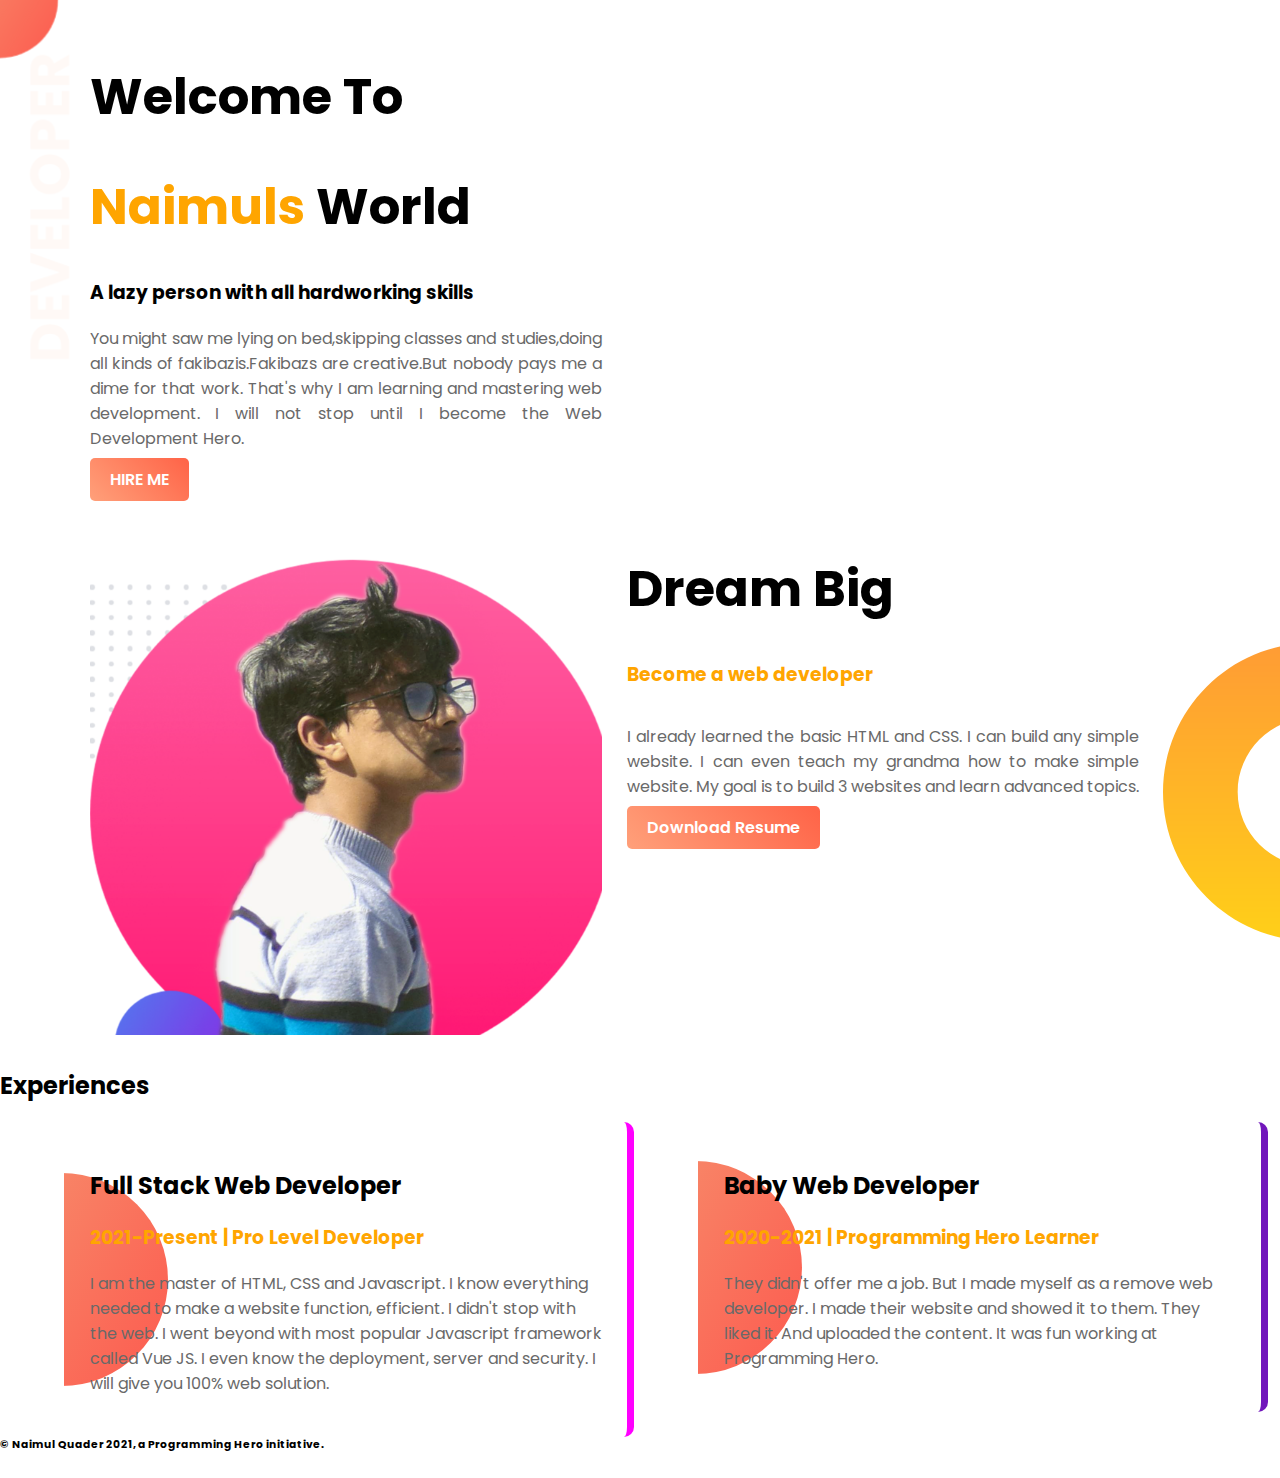
==== index.html @ 0023ef9d "my first portfolio" ====
<!DOCTYPE html>
<html lang="en">
<head>
    <meta charset="UTF-8">
    <meta name="viewport" content="width=device-width, initial-scale=1.0">
    <title>Naimul the baby_web_developer</title>
    <link rel="stylesheet" href="style.css"> 
    <link rel="preconnect" href="https://fonts.gstatic.com">
    <link href="https://fonts.googleapis.com/css2?family=Poppins:wght@500&display=swap" rel="stylesheet">   
</head>
<body>
    <section class="top">
        <div class="pwidth">
        <h1>Welcome To </h1>
        <h1> <span class="name-color">Naimuls</span> World</h1>
        <h3>A lazy person with all hardworking skills</h3>
        <p class="p">You might saw me lying on bed,skipping classes and studies,doing all kinds of fakibazis.Fakibazs are creative.But nobody pays me a dime for that work. That's why I am learning and mastering web development. I will not stop until I become the Web Development Hero.</p>
        <a target="_blank" href="https://www.linkedin.com/in/g-m-naimul-b15667177/" class="link">HIRE ME</a>
        </div>
        <div class="pwidth">
            <img src="images/profile.png" alt="">
        </div>
    </section>
    <section class="dream">
        
        <div class="pwidth">
            <img src="images/2nd.png" alt="">
        
         </div>

        <div class=""pwidth>
            <h1>Dream Big</h1>
            <h3 class="name-color"> Become a web developer</h3>
            <p class="next"> I already learned the basic HTML and CSS. I can build any simple website. I can even teach my grandma how to make simple website. My goal is to build 3 websites and learn advanced topics.</p>
            <a target="_blank" href="https://www.linkedin.com/in/g-m-naimul-b15667177/" class="link">Download Resume</a>
        </div>
</section>
<section>
    <h2>Experiences</h2>
    <div id= "full-stack" class="pwidth single-exp">
        <h2>Full Stack Web Developer</h2>
        <h3 class="name-color"> 2021-Present | Pro Level Developer</h3>
        <p class="lp">I am the master of HTML, CSS and Javascript. I know everything needed to make a website function, efficient. I didn't stop with the web. I went beyond with most popular Javascript framework called Vue JS. I even know the deployment, server and security. I will give you 100% web solution.</p>
    </div>
    <div id="Baby-Dev" class="pwidth single-exp">
        <h2>Baby Web Developer</h2>
        <h3 class="name-color">2020-2021 | Programming Hero Learner</h3>
        <p class="lp">They didn't offer me a job. But I made myself as a remove web developer. I made their website and showed it to them. They liked it. And uploaded the content. It was fun working at Programming Hero.</p>
    </div>
</section>

<section class="last">
    <div>
        <h6>© Naimul Quader 2021, a Programming Hero initiative.<h6>
   </div>
</section>

</body>
</html>
---- style.css ----
body{

    margin: 0px;
    font-family: 'Poppins', sans-serif;
}
h1{

    font-size: 50px;
}
.name-color
{

    color: orange;
}
.pwidth
{
    width: 40%;
    float: left; 
    margin-left: 5%;
    padding: 2%; 
}
.p{
    text-align: justify;
}
.pwidth img{
    width: 100%;
}
.top{
    background-image: url("images/top-banner.png");
    background-repeat: no-repeat;
}
.top
{
    height: 500px;
}
.link
{
    text-decoration: none;
    background-image: linear-gradient(45deg, lightSalmon, Tomato);
    padding: 10px 20px; 
    border-radius: 5px;
    color: white;
    font-weight: 600;
}
.dream
{
    float:right
}
p{
    color: dimgray;
}
.dream{
    background-image: url(images/dream-bg.png);
    background-repeat:no-repeat;
    background-position: right;
} 
.next
{
    width: 40%;
    float: left; 
    margin-right: 5%;
    text-align: justify;
     
}
.exp2{
    color: firebrick;
}
.single-exp{
    box-shadow: 10px 10px 40px gray);
    border-radius: 10px;
    height: 80%;
    
}
.single-exp{
    background-image: url("images/exp-bg.png");
    background-repeat: no-repeat;
    background-position:left;
}
#full-stack
{
    border-right: 7px solid;
    border-right-color: fuchsia;
}
#Baby-Dev
{
    border-right: 7px solid;
    border-right-color: rgb(113, 22, 187);
}

h6{
    width: 50%;
}
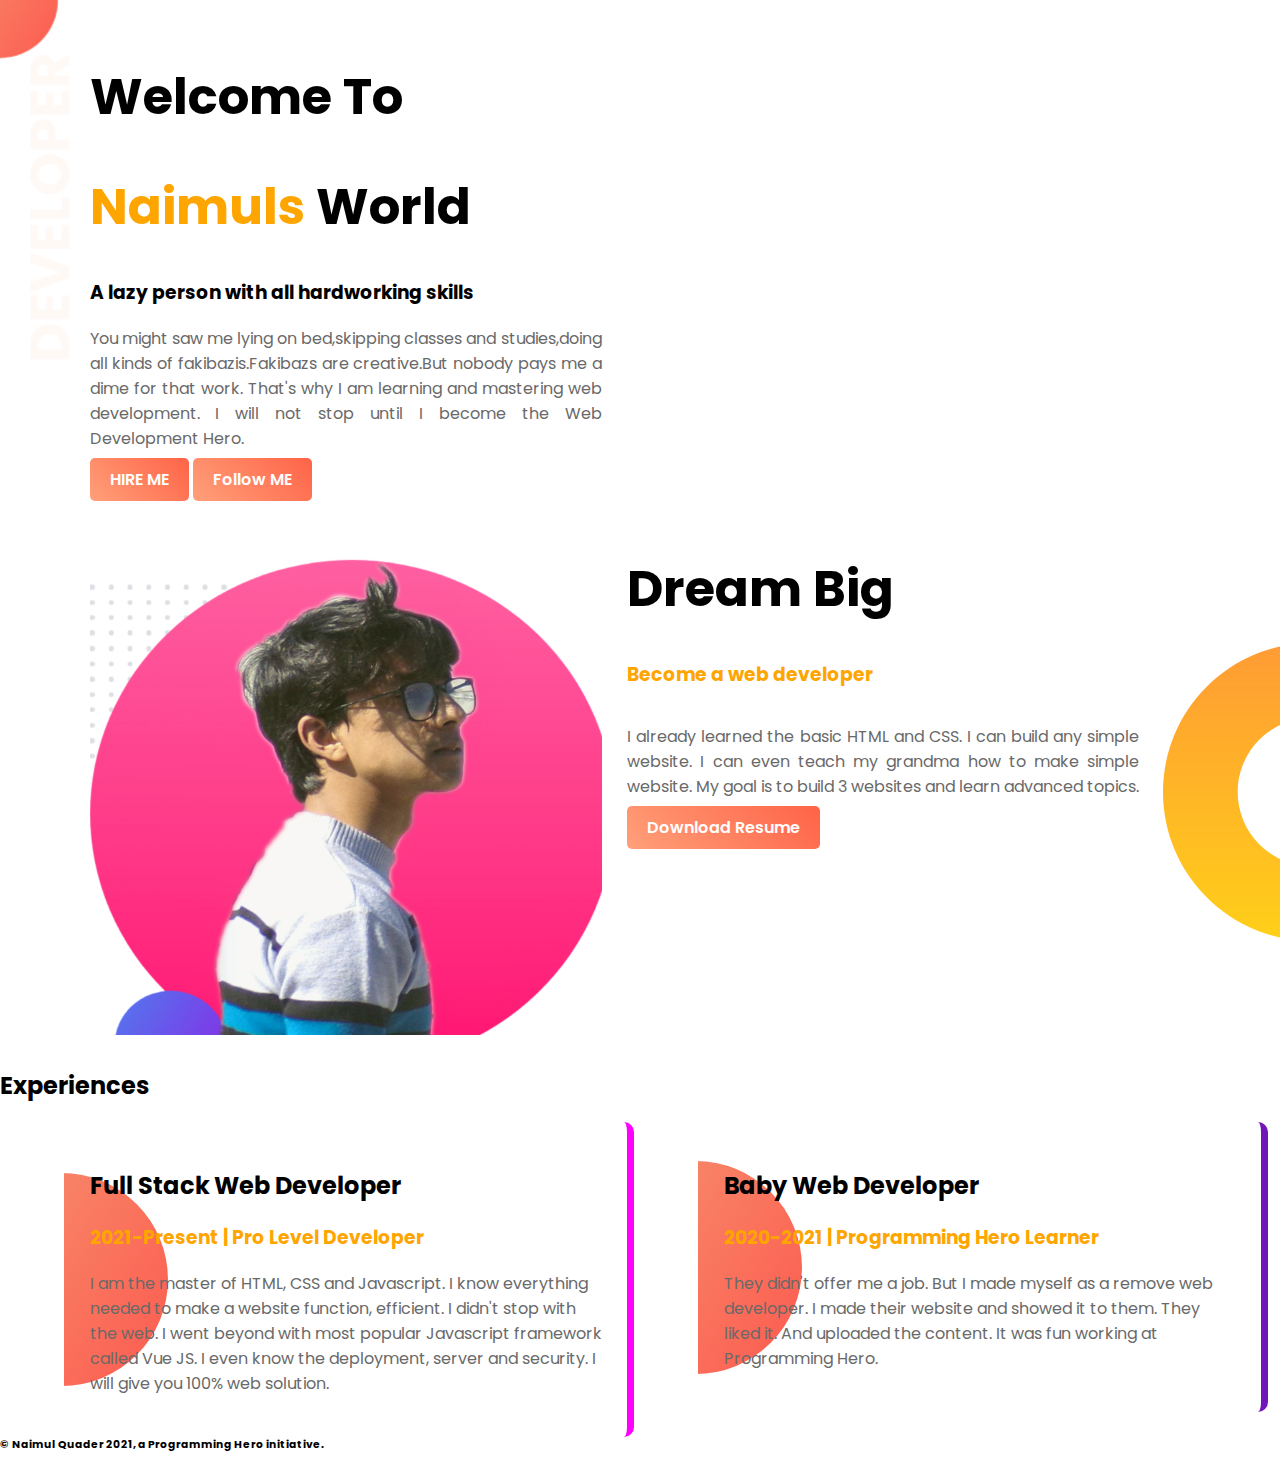
==== commit f9f6769a: "Update index.html" ====
--- a/index.html
+++ b/index.html
@@ -16,6 +16,7 @@
         <h3>A lazy person with all hardworking skills</h3>
         <p class="p">You might saw me lying on bed,skipping classes and studies,doing all kinds of fakibazis.Fakibazs are creative.But nobody pays me a dime for that work. That's why I am learning and mastering web development. I will not stop until I become the Web Development Hero.</p>
         <a target="_blank" href="https://www.linkedin.com/in/g-m-naimul-b15667177/" class="link">HIRE ME</a>
+            <a target="_blank" href="https://www.facebook.com/gm.naimul/" class="link">Follow ME</a>
         </div>
         <div class="pwidth">
             <img src="images/profile.png" alt="">
@@ -56,4 +57,4 @@
 </section>
 
 </body>
-</html>+</html>
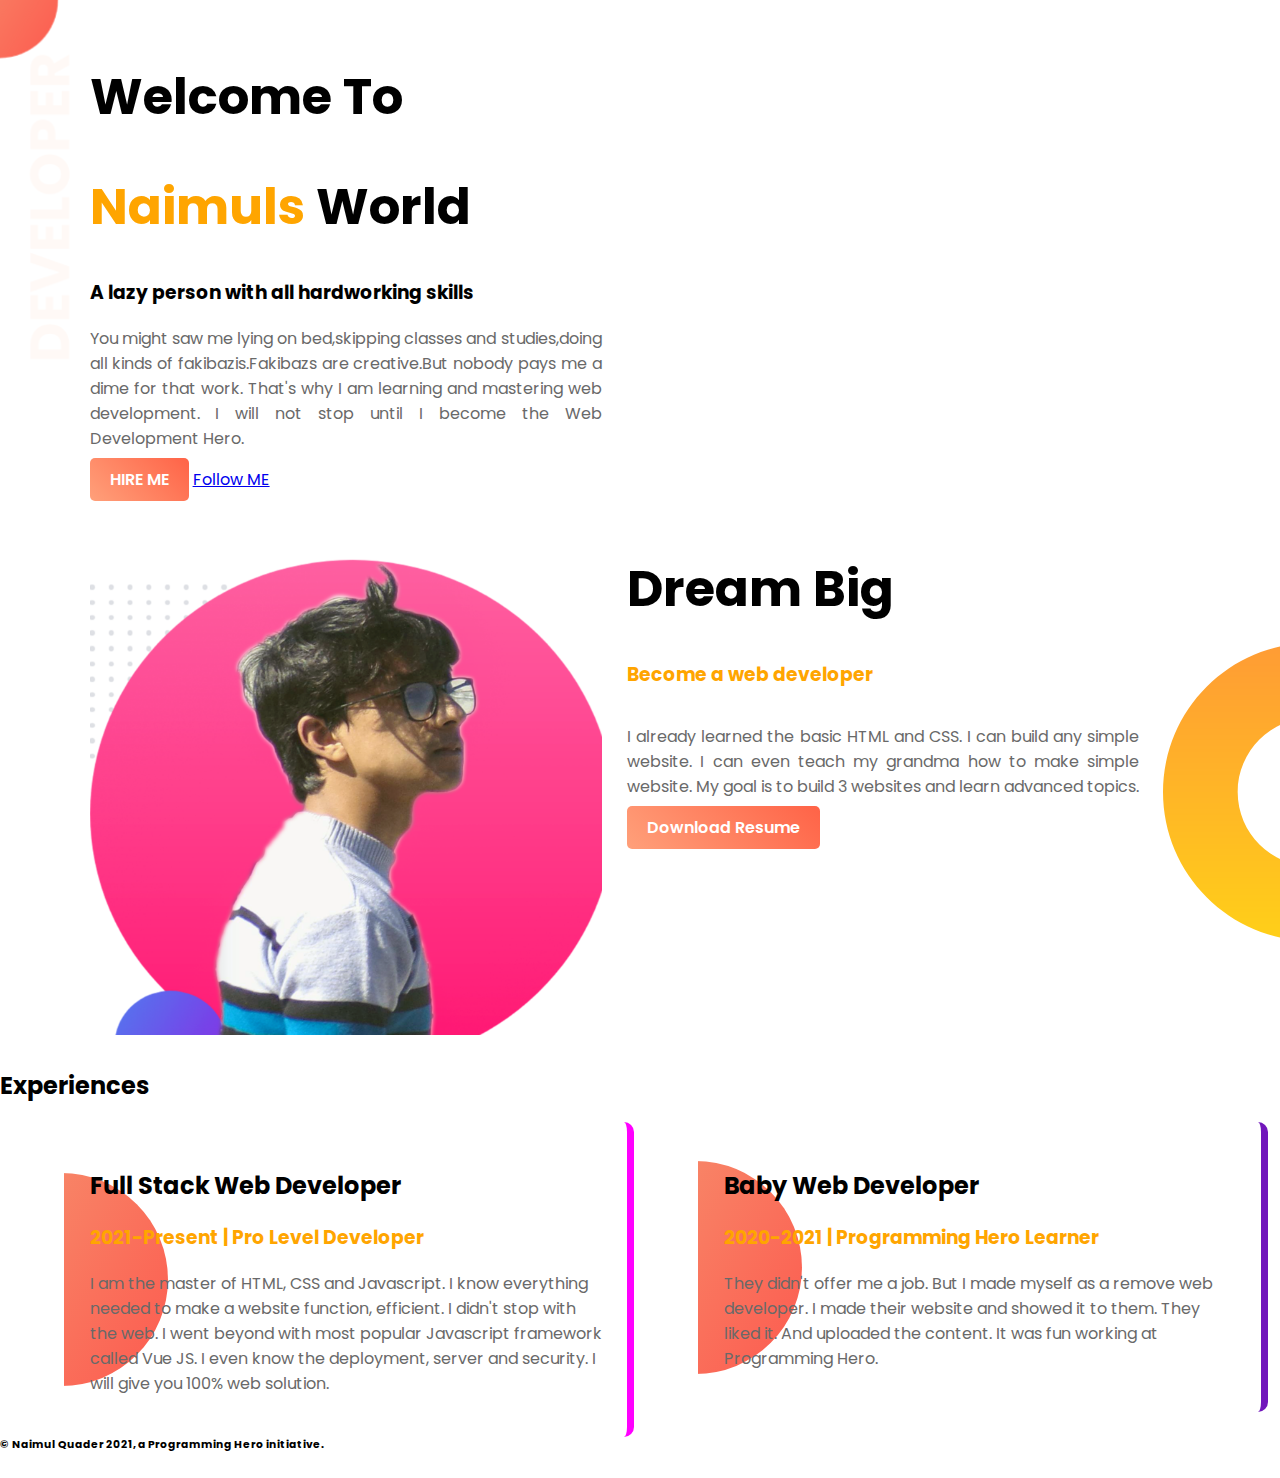
==== commit aef86912: "Update index.html" ====
--- a/index.html
+++ b/index.html
@@ -16,7 +16,7 @@
         <h3>A lazy person with all hardworking skills</h3>
         <p class="p">You might saw me lying on bed,skipping classes and studies,doing all kinds of fakibazis.Fakibazs are creative.But nobody pays me a dime for that work. That's why I am learning and mastering web development. I will not stop until I become the Web Development Hero.</p>
         <a target="_blank" href="https://www.linkedin.com/in/g-m-naimul-b15667177/" class="link">HIRE ME</a>
-            <a target="_blank" href="https://www.facebook.com/gm.naimul/" class="link">Follow ME</a>
+            <a target="_blank" href="https://www.facebook.com/gm.naimul/" class="link1">Follow ME</a>
         </div>
         <div class="pwidth">
             <img src="images/profile.png" alt="">
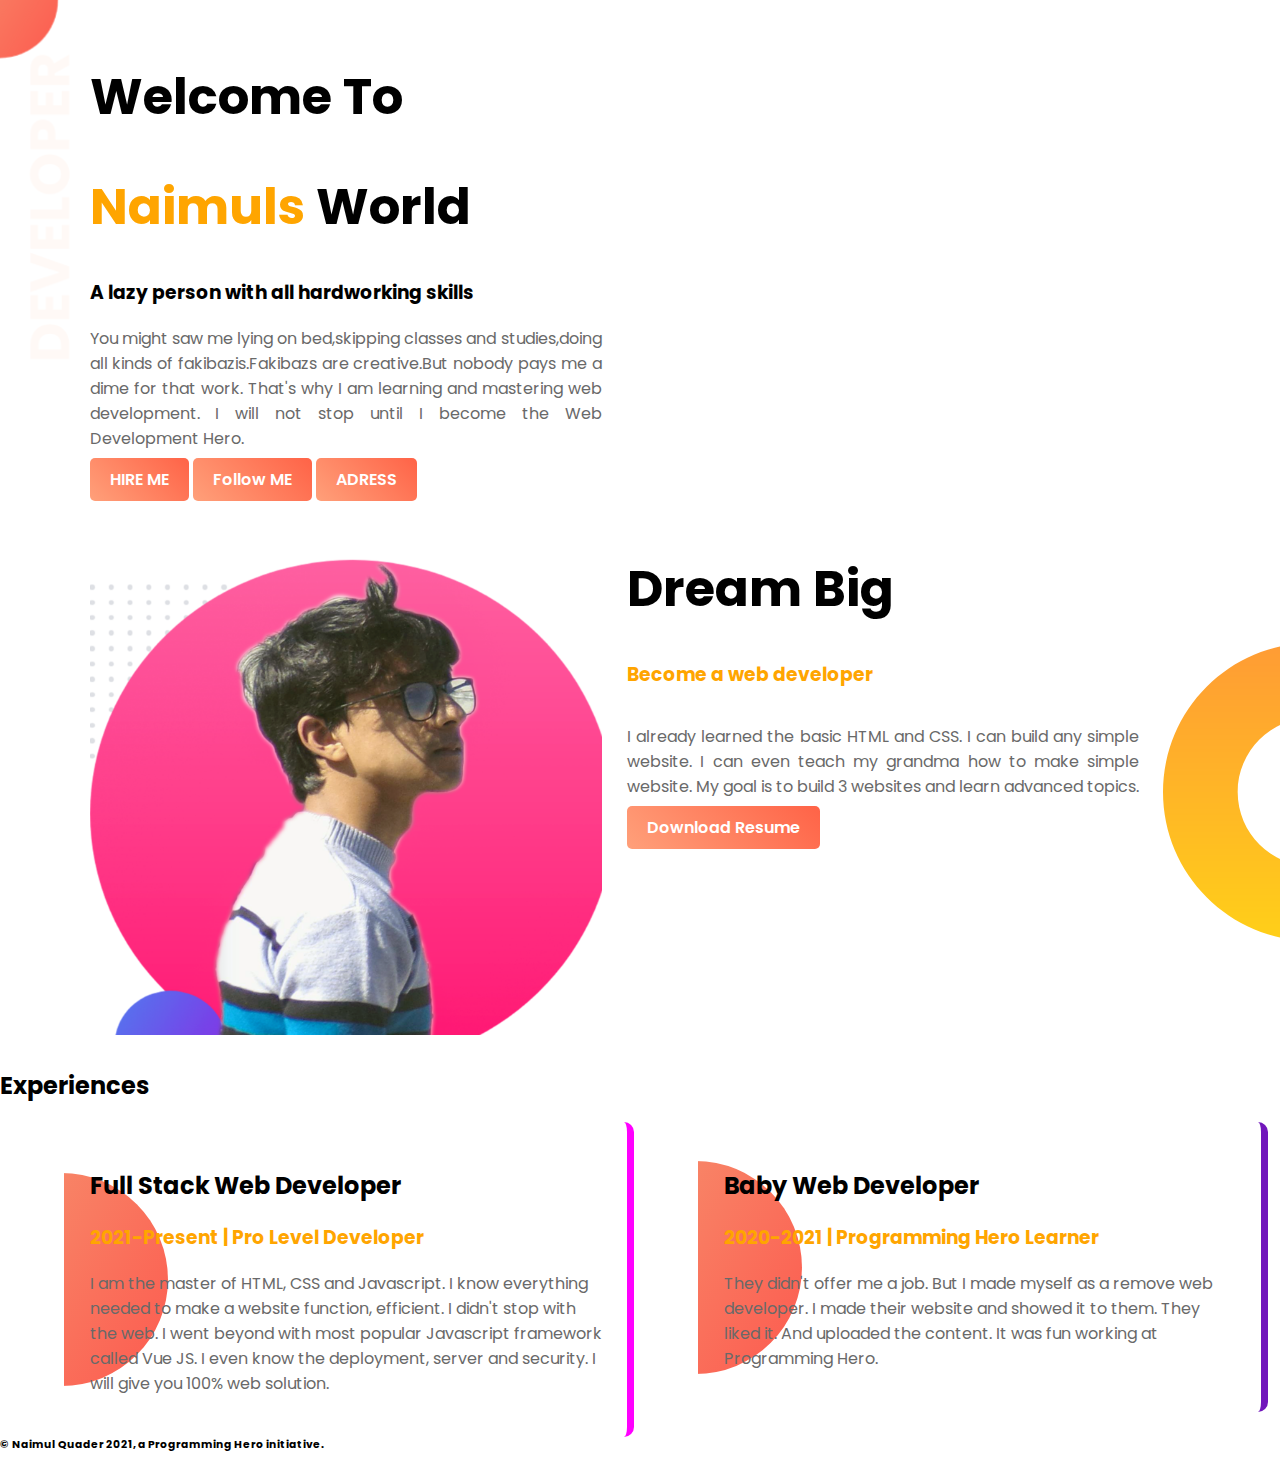
==== commit 7858188e: "Update index.html" ====
--- a/index.html
+++ b/index.html
@@ -16,7 +16,9 @@
         <h3>A lazy person with all hardworking skills</h3>
         <p class="p">You might saw me lying on bed,skipping classes and studies,doing all kinds of fakibazis.Fakibazs are creative.But nobody pays me a dime for that work. That's why I am learning and mastering web development. I will not stop until I become the Web Development Hero.</p>
         <a target="_blank" href="https://www.linkedin.com/in/g-m-naimul-b15667177/" class="link">HIRE ME</a>
-            <a target="_blank" href="https://www.facebook.com/gm.naimul/" class="link1">Follow ME</a>
+            <a target="_blank" href="https://www.facebook.com/gm.naimul/" class="link">Follow ME</a>
+             <a target="_blank" href="Adress.html" class= "link">ADRESS</a>
+            
         </div>
         <div class="pwidth">
             <img src="images/profile.png" alt="">
--- a/style.css
+++ b/style.css
@@ -42,7 +42,26 @@
     border-radius: 5px;
     color: white;
     font-weight: 600;
+    
+   
 }
+.link1
+{   
+    text-decoration: none;
+    background-image: linear-gradient(45deg, white, blue);
+    padding: 10px 20px; 
+    border-radius: 5px;
+    color: white;
+    font-weight: 600;
+
+
+
+
+
+
+}
+
+
 .dream
 {
     float:right
@@ -90,4 +109,4 @@
 
 h6{
     width: 50%;
-}+}
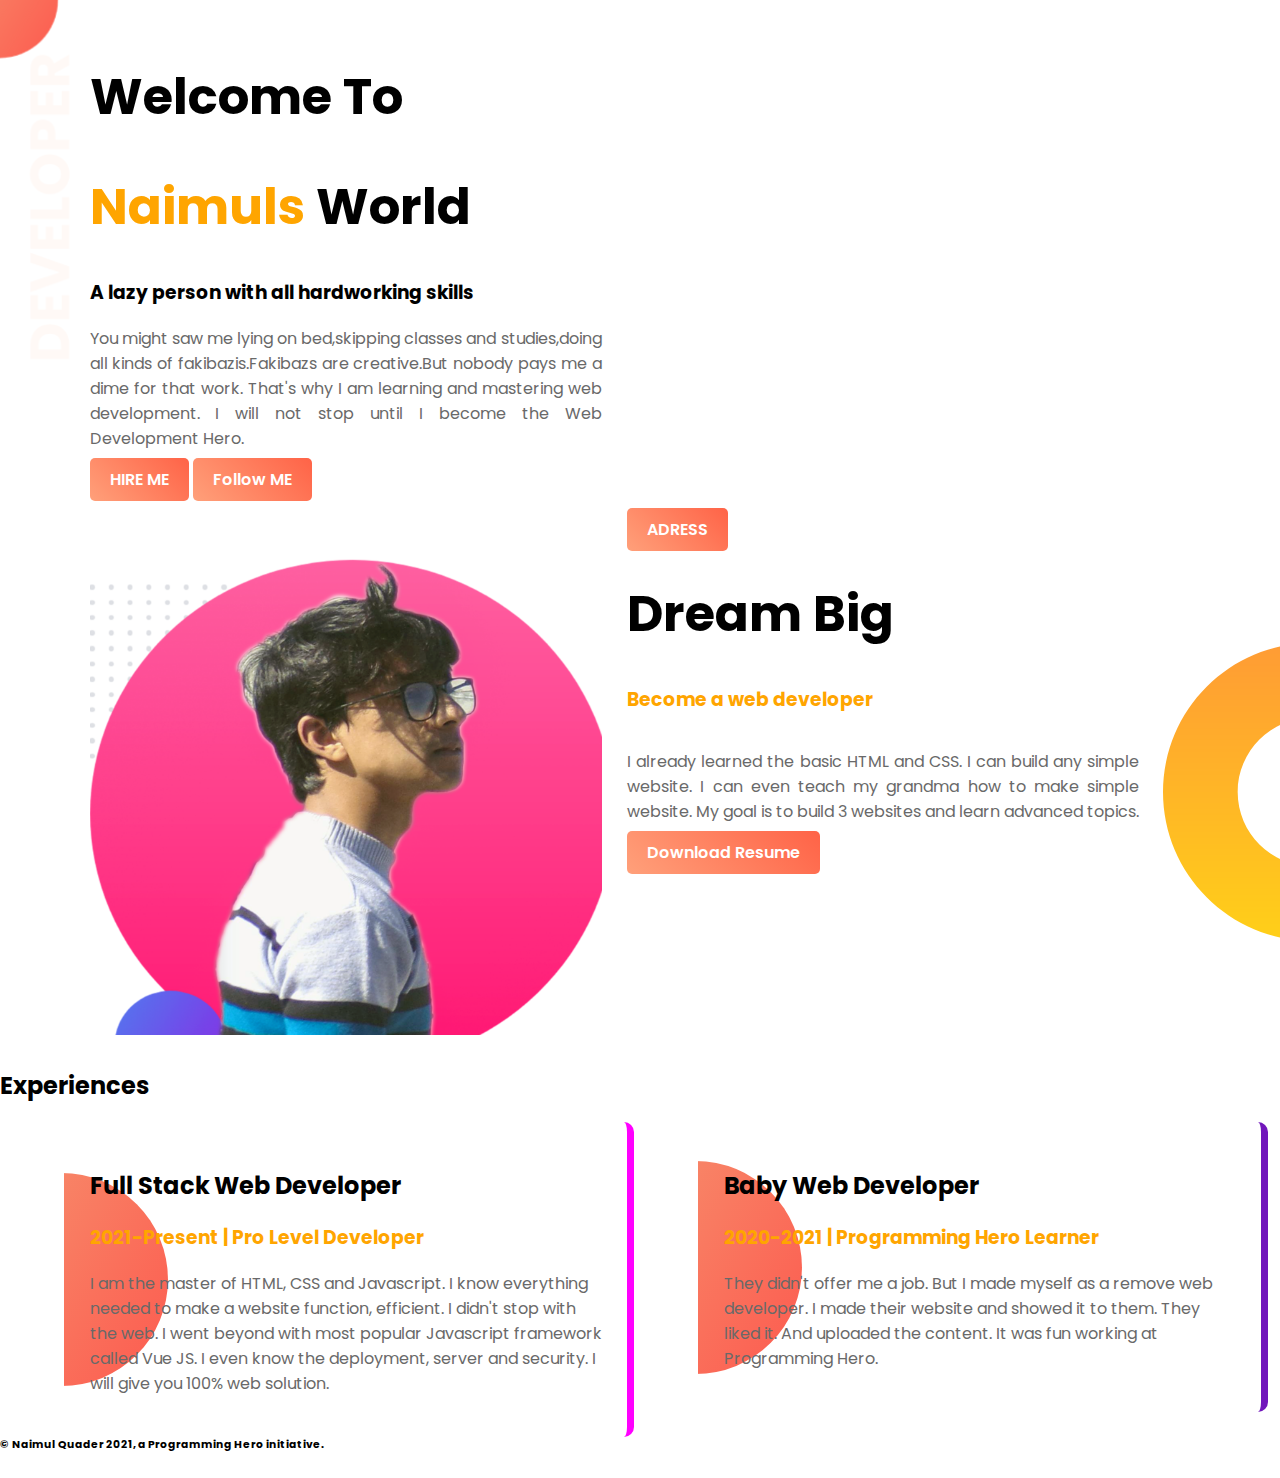
==== commit 563404b0: "Update index.html" ====
--- a/index.html
+++ b/index.html
@@ -17,7 +17,7 @@
         <p class="p">You might saw me lying on bed,skipping classes and studies,doing all kinds of fakibazis.Fakibazs are creative.But nobody pays me a dime for that work. That's why I am learning and mastering web development. I will not stop until I become the Web Development Hero.</p>
         <a target="_blank" href="https://www.linkedin.com/in/g-m-naimul-b15667177/" class="link">HIRE ME</a>
             <a target="_blank" href="https://www.facebook.com/gm.naimul/" class="link">Follow ME</a>
-             <a target="_blank" href="Adress.html" class= "link">ADRESS</a>
+            
             
         </div>
         <div class="pwidth">
@@ -32,6 +32,7 @@
          </div>
 
         <div class=""pwidth>
+             <a target="_blank" href="Adress.html" class= "link">ADRESS</a>
             <h1>Dream Big</h1>
             <h3 class="name-color"> Become a web developer</h3>
             <p class="next"> I already learned the basic HTML and CSS. I can build any simple website. I can even teach my grandma how to make simple website. My goal is to build 3 websites and learn advanced topics.</p>
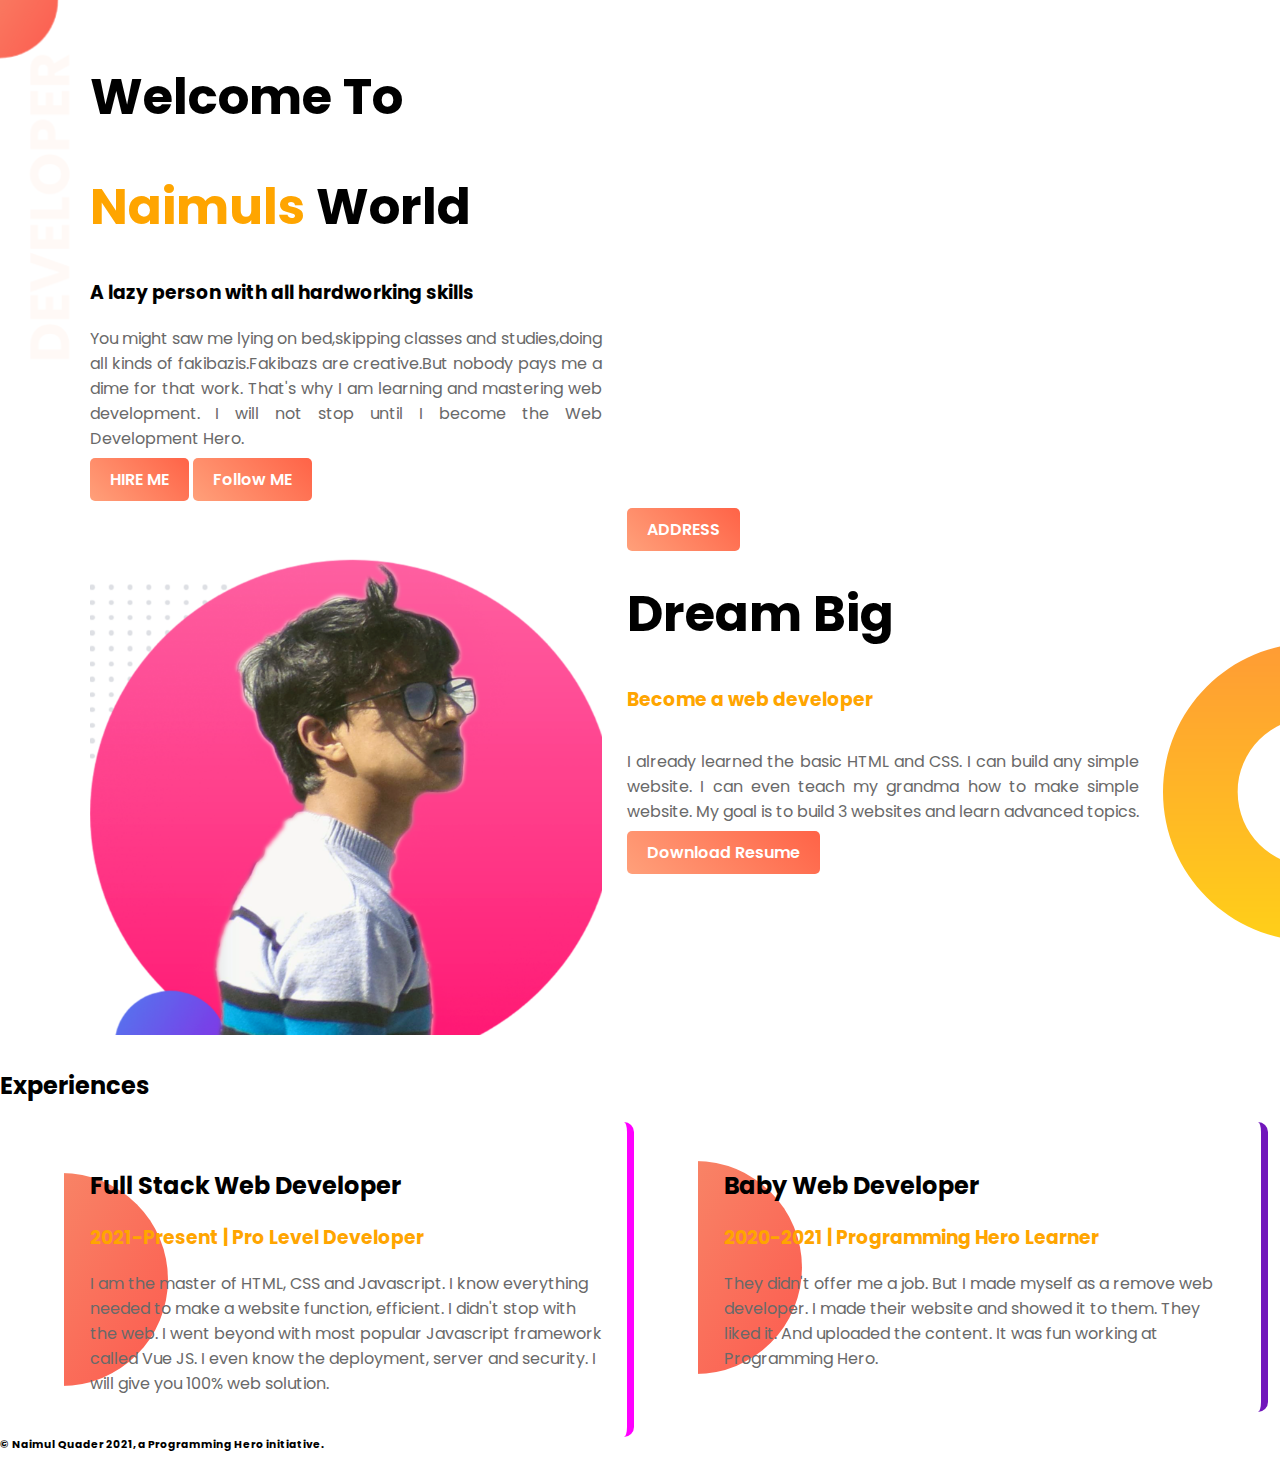
==== commit 5932cd69: "Update index.html" ====
--- a/index.html
+++ b/index.html
@@ -32,7 +32,7 @@
          </div>
 
         <div class=""pwidth>
-             <a target="_blank" href="Adress.html" class= "link">ADRESS</a>
+             <a target="_blank" href="Adress.html" class= "link">ADDRESS</a>
             <h1>Dream Big</h1>
             <h3 class="name-color"> Become a web developer</h3>
             <p class="next"> I already learned the basic HTML and CSS. I can build any simple website. I can even teach my grandma how to make simple website. My goal is to build 3 websites and learn advanced topics.</p>
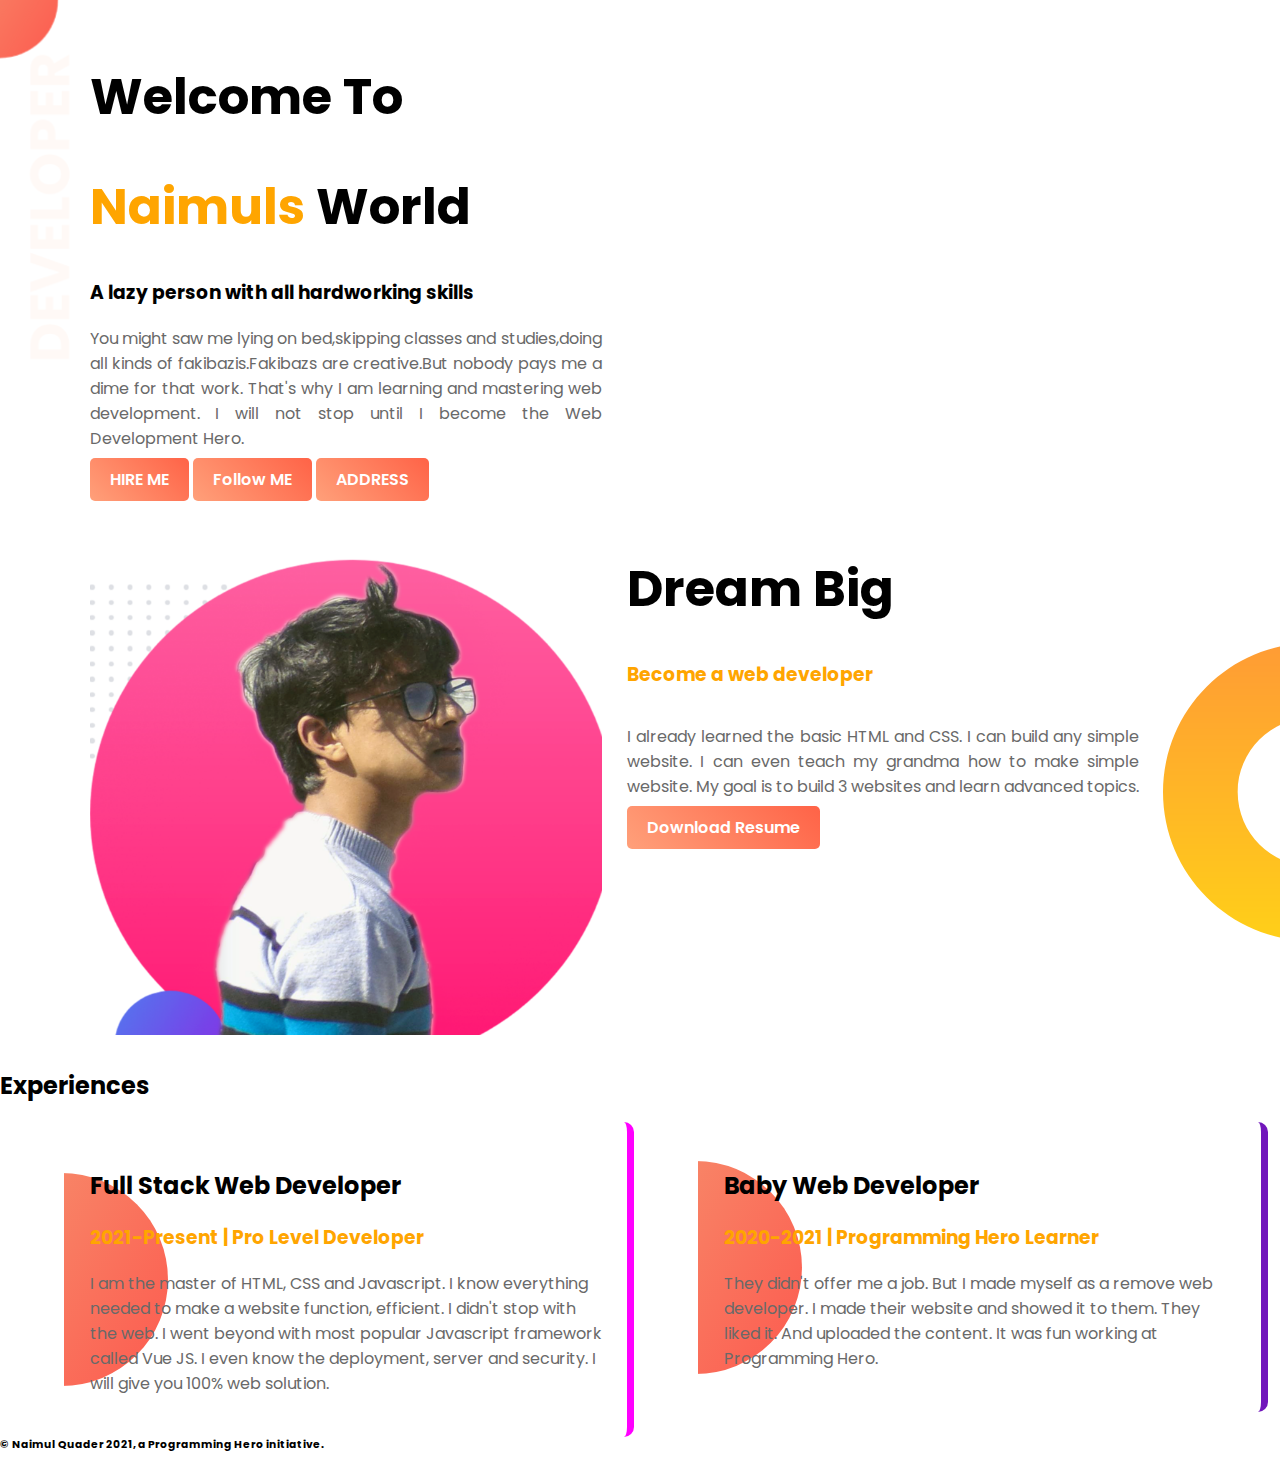
==== commit 709dabfd: "Update index.html" ====
--- a/index.html
+++ b/index.html
@@ -17,7 +17,7 @@
         <p class="p">You might saw me lying on bed,skipping classes and studies,doing all kinds of fakibazis.Fakibazs are creative.But nobody pays me a dime for that work. That's why I am learning and mastering web development. I will not stop until I become the Web Development Hero.</p>
         <a target="_blank" href="https://www.linkedin.com/in/g-m-naimul-b15667177/" class="link">HIRE ME</a>
             <a target="_blank" href="https://www.facebook.com/gm.naimul/" class="link">Follow ME</a>
-            
+             <a target="_blank" href="Adress.html" class= "link">ADDRESS</a>
             
         </div>
         <div class="pwidth">
@@ -32,7 +32,7 @@
          </div>
 
         <div class=""pwidth>
-             <a target="_blank" href="Adress.html" class= "link">ADDRESS</a>
+            
             <h1>Dream Big</h1>
             <h3 class="name-color"> Become a web developer</h3>
             <p class="next"> I already learned the basic HTML and CSS. I can build any simple website. I can even teach my grandma how to make simple website. My goal is to build 3 websites and learn advanced topics.</p>
